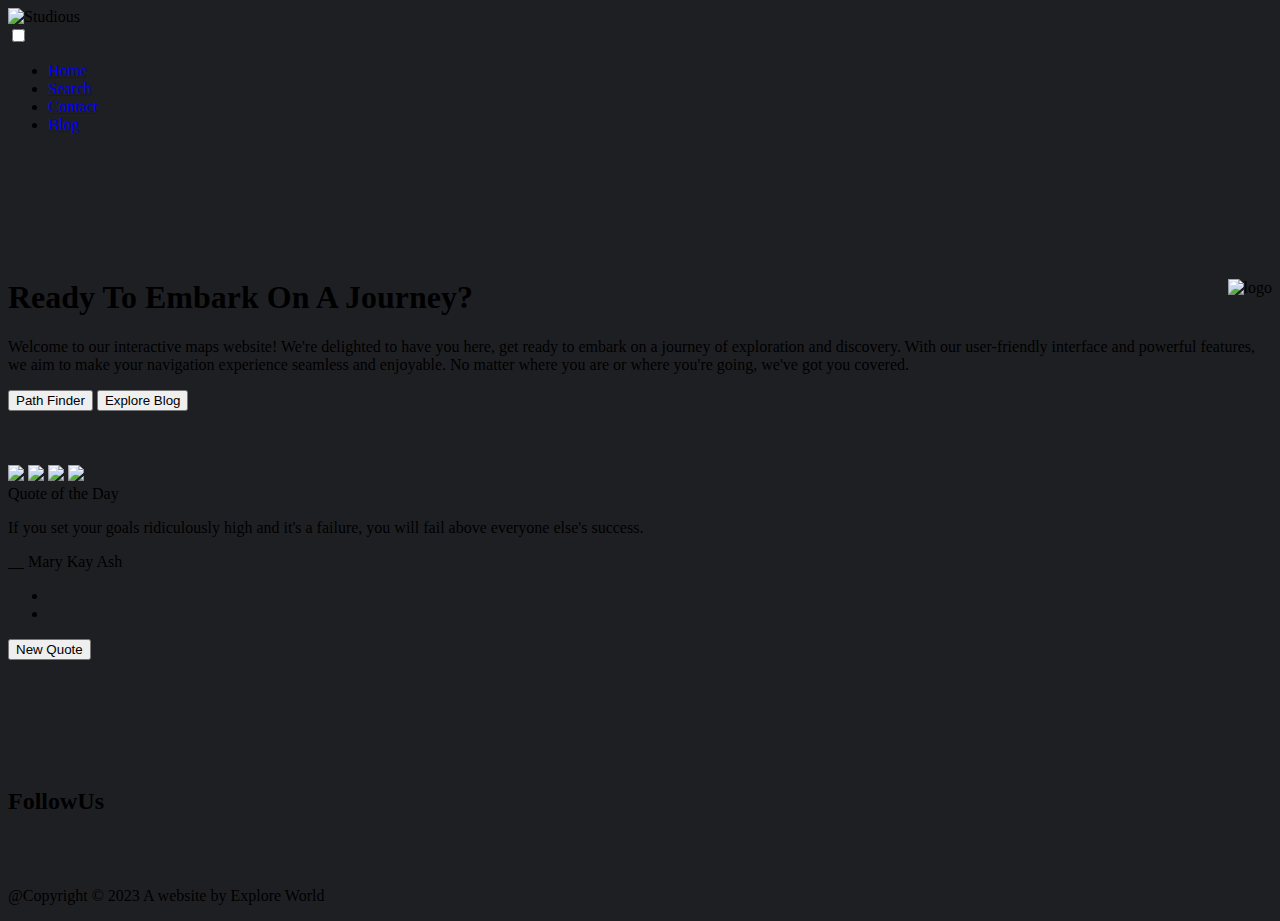
==== index.html @ 8f312e15 "Create index.html" ====
<!DOCTYPE html>
<html lang="en">

<head>
    <meta charset="UTF-8">
    <meta http-equiv="X-UA-Compatible" content="IE=edge">
    <meta name="viewport" content="width=device-width, initial-scale=1.0">
    <link rel="stylesheet" href="style.css">
    <link rel="stylesheet" href="style2.css">
    <link rel="shortcut icon" href="favicon.ico" type="image/x-icon">
    <script src="https://kit.fontawesome.com/d5a0df0f4c.js" crossorigin="anonymous"></script>
    <title>Studious</title>
</head>

<body class="body" style="background-color:#1e1f23;">

    <nav>
        <div class="logo">
            <div class="menu-bar-left">
                <img src="https://i.ibb.co/B37rdjX/logo.png" alt="Studious" width="40px">
                <!-- <a href="addijain.github.io/studious-senior">STUDIOUS</a> -->
            </div>
        </div>
        <input type="checkbox" id="click">
        <label for="click" class="menu-btn">
            <i class="fa fa-arrow-circle-o-down"></i>
        </label>
        <ul>
            <li><a href="index.html">Home</a></li>
            <li><a href="search.html">Search</a></li>
            <li><a href="contactUs.html">Contact</a></li>
            <li><a href="blog.html">Blog</a></li>
        </ul>
    </nav>
    <br><br>
    <br><br>
    <br><br>


<div class="p1">
    <div id="p1-img">
        <img align="right" src="https://i.ibb.co/kBXVG0F/logo.png" alt="logo" border="0" >
    </div>
        <div class="p1-a">
            <h1>Ready To Embark On A Journey?</h1>
        </div>
        <div class="p1-b">
            <p>Welcome to our interactive maps website! We're delighted to have you here, get ready to embark on a journey of exploration and discovery.
               With our user-friendly interface and powerful features, we aim to make your navigation experience seamless and enjoyable. No matter where you are or where you're going, we've got you covered.
             </p>
        </div>
        <div class="p1-c">
            <a href="search.html"><button>Path Finder</button></a>
            <a href="blog.html"><button>Explore Blog</button></a>
        </div>
    </div>
    <br>
    <br>
    <br>
    <section class="p1-h">
        <section class="section7">
            <div class="slideshow">
                <div class="slideshow-photos">
                    <img src="101.jpg">
                    <img src="102.jpg">
                    <img src="103.jpg">
                    <img src="104.png">
                </div>
            </div>
        </section>
    </section>
        <section class="p3">
            <div class="wrapper">
                <header>Quote of the Day</header>
                <div class="content">
                    <div class="quote-area">
                        <i class="fas fa-quote-left"></i>
                        <p class="quote">If you set your goals ridiculously high and it's a failure, you will fail above everyone else's success.</p>
                        <i class="fas fa-quote-right"></i>
                    </div>
                    <div class="author">
                        <span>__</span>
                        <span class="name">Mary Kay Ash</span>
                    </div>
                </div>
                <div class="buttons">
                    <div class="features">
                        <ul>
                            <li class="sound"><i class="fas fa-volume-up"></i></li>
                            <li class="copy"><i class="fas fa-copy"></i></li>
                        </ul>
                        <button>New Quote</button>
                    </div>
                </div>
            </div>
        </section>



    <br>
    <br>
    <br>
    <br>

    <footer>
        <div class="col-1">
            <img src="https://i.ibb.co/B37rdjX/logo.png" alt="" width="54px">
    
        </div>
        <br>
        <div class="col-2">
            <h2>FollowUs</h2>
            <div class="social-icons">
            <a href="https://www.youtube.com" target="_blank"><i class="fa-brands fa-twitter fa-2x"></i></a>
            <a href="https://www.instagram.com/always_studious/" target="_blank"><i class="fa-brands fa-instagram fa-2x"></i></a>
            <a href="https://github.com/AddiJain/studious-senior" target="_blank"><i class="fa-brands fa-github fa-2x"></i></a>
            <a href="https://t.me/studious_senior" target="_blank"><i class="fa-brands fa-telegram fa-2x"></i></a>
            </div>
            <br>
            <br>
            <div class="col-3">
                <p> @Copyright © 2023 A website by Explore World</p>
            </div>
    </footer>





    <script src="script1.js"></script>
    <script src="script2.js"></script>



</body>

</html>
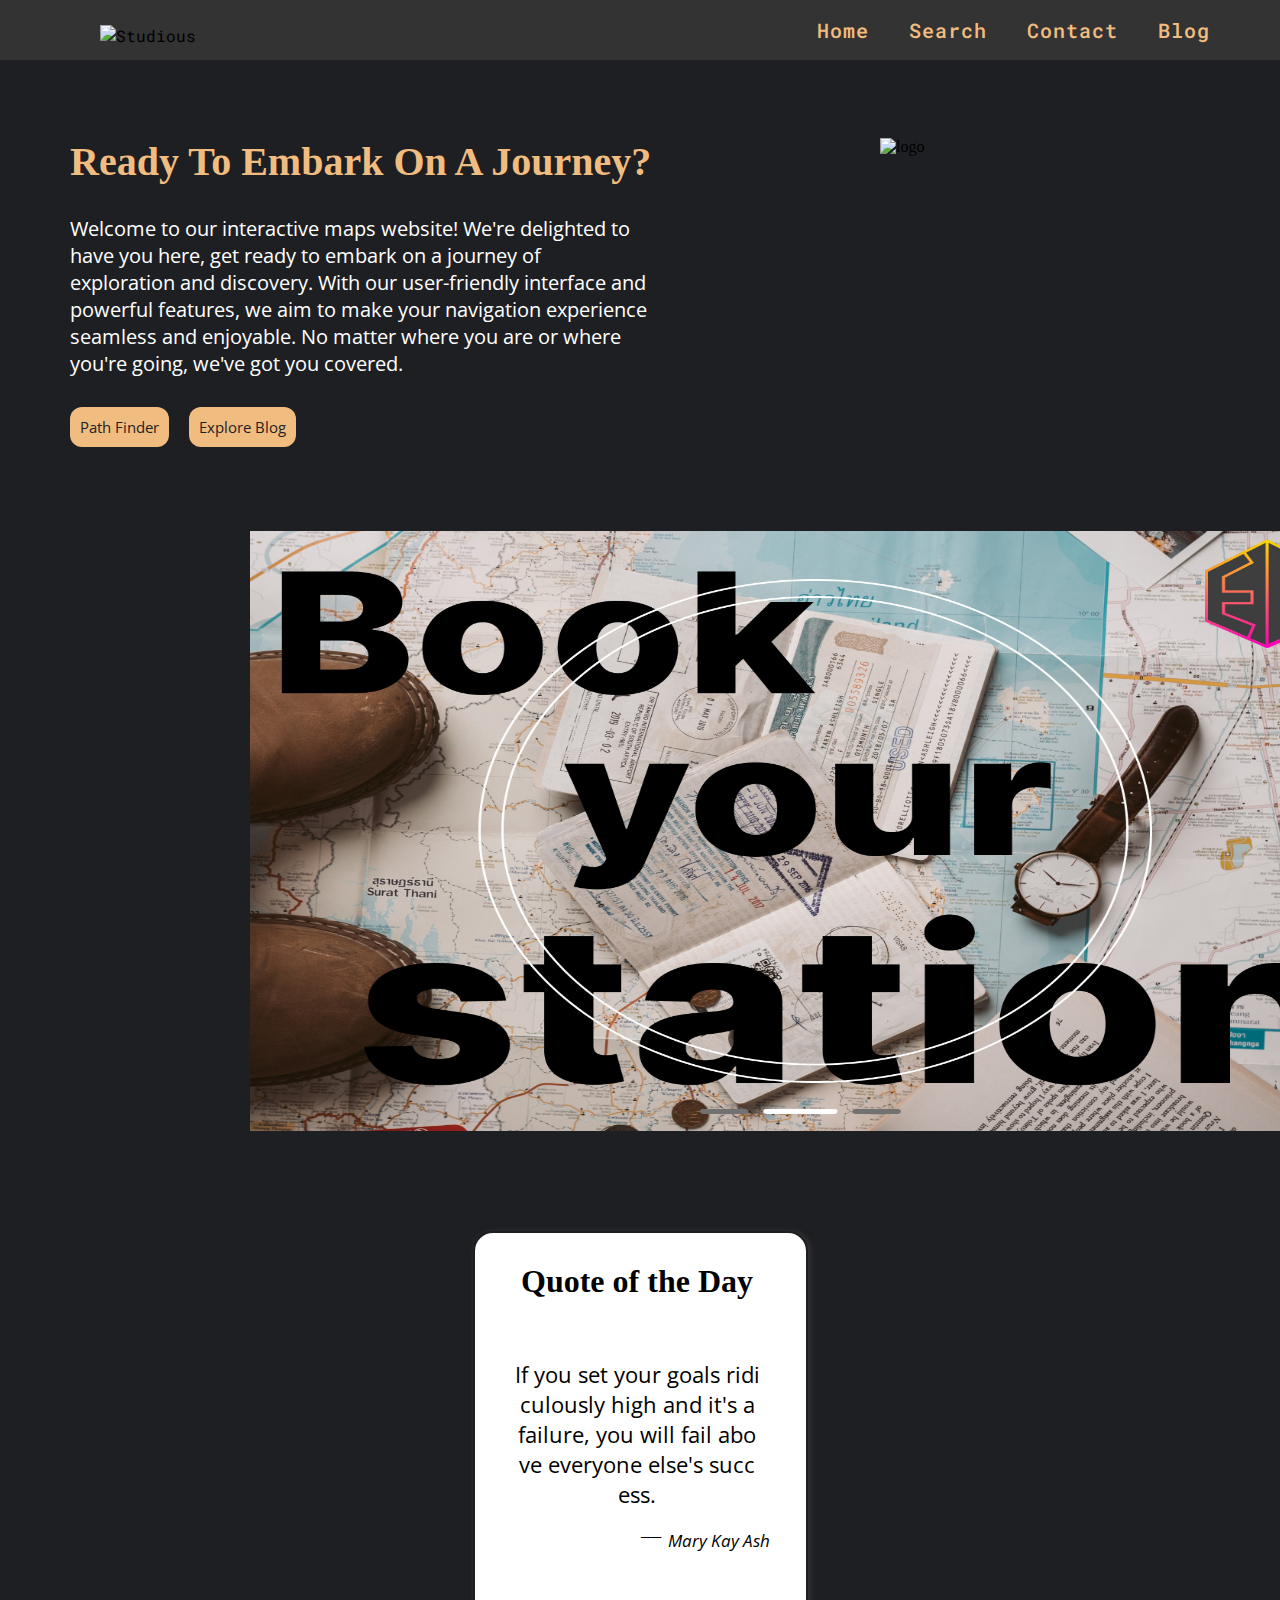
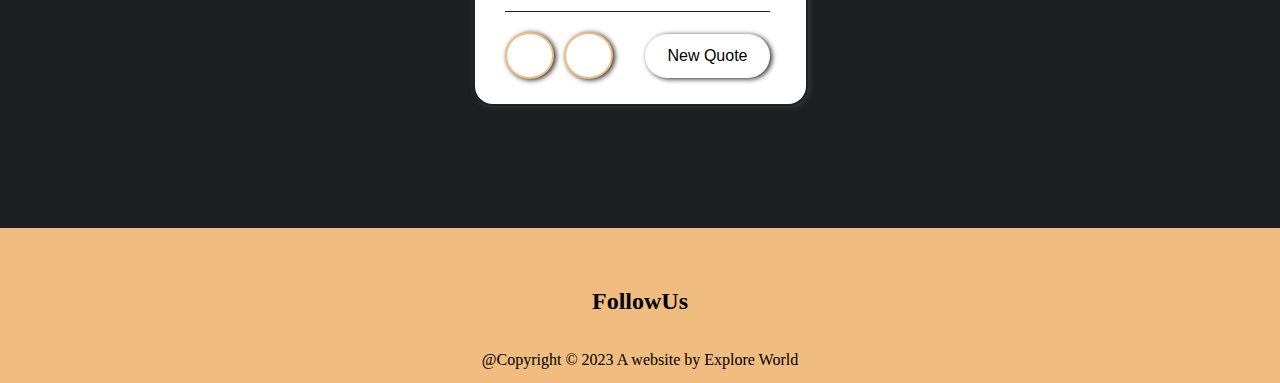
==== commit 7999b087: "Add files via upload" ====
--- a/index.html
+++ b/index.html
@@ -1,137 +1,137 @@
-<!DOCTYPE html>
-<html lang="en">
-
-<head>
-    <meta charset="UTF-8">
-    <meta http-equiv="X-UA-Compatible" content="IE=edge">
-    <meta name="viewport" content="width=device-width, initial-scale=1.0">
-    <link rel="stylesheet" href="style.css">
-    <link rel="stylesheet" href="style2.css">
-    <link rel="shortcut icon" href="favicon.ico" type="image/x-icon">
-    <script src="https://kit.fontawesome.com/d5a0df0f4c.js" crossorigin="anonymous"></script>
-    <title>Studious</title>
-</head>
-
-<body class="body" style="background-color:#1e1f23;">
-
-    <nav>
-        <div class="logo">
-            <div class="menu-bar-left">
-                <img src="https://i.ibb.co/B37rdjX/logo.png" alt="Studious" width="40px">
-                <!-- <a href="addijain.github.io/studious-senior">STUDIOUS</a> -->
-            </div>
-        </div>
-        <input type="checkbox" id="click">
-        <label for="click" class="menu-btn">
-            <i class="fa fa-arrow-circle-o-down"></i>
-        </label>
-        <ul>
-            <li><a href="index.html">Home</a></li>
-            <li><a href="search.html">Search</a></li>
-            <li><a href="contactUs.html">Contact</a></li>
-            <li><a href="blog.html">Blog</a></li>
-        </ul>
-    </nav>
-    <br><br>
-    <br><br>
-    <br><br>
-
-
-<div class="p1">
-    <div id="p1-img">
-        <img align="right" src="https://i.ibb.co/kBXVG0F/logo.png" alt="logo" border="0" >
-    </div>
-        <div class="p1-a">
-            <h1>Ready To Embark On A Journey?</h1>
-        </div>
-        <div class="p1-b">
-            <p>Welcome to our interactive maps website! We're delighted to have you here, get ready to embark on a journey of exploration and discovery.
-               With our user-friendly interface and powerful features, we aim to make your navigation experience seamless and enjoyable. No matter where you are or where you're going, we've got you covered.
-             </p>
-        </div>
-        <div class="p1-c">
-            <a href="search.html"><button>Path Finder</button></a>
-            <a href="blog.html"><button>Explore Blog</button></a>
-        </div>
-    </div>
-    <br>
-    <br>
-    <br>
-    <section class="p1-h">
-        <section class="section7">
-            <div class="slideshow">
-                <div class="slideshow-photos">
-                    <img src="101.jpg">
-                    <img src="102.jpg">
-                    <img src="103.jpg">
-                    <img src="104.png">
-                </div>
-            </div>
-        </section>
-    </section>
-        <section class="p3">
-            <div class="wrapper">
-                <header>Quote of the Day</header>
-                <div class="content">
-                    <div class="quote-area">
-                        <i class="fas fa-quote-left"></i>
-                        <p class="quote">If you set your goals ridiculously high and it's a failure, you will fail above everyone else's success.</p>
-                        <i class="fas fa-quote-right"></i>
-                    </div>
-                    <div class="author">
-                        <span>__</span>
-                        <span class="name">Mary Kay Ash</span>
-                    </div>
-                </div>
-                <div class="buttons">
-                    <div class="features">
-                        <ul>
-                            <li class="sound"><i class="fas fa-volume-up"></i></li>
-                            <li class="copy"><i class="fas fa-copy"></i></li>
-                        </ul>
-                        <button>New Quote</button>
-                    </div>
-                </div>
-            </div>
-        </section>
-
-
-
-    <br>
-    <br>
-    <br>
-    <br>
-
-    <footer>
-        <div class="col-1">
-            <img src="https://i.ibb.co/B37rdjX/logo.png" alt="" width="54px">
-    
-        </div>
-        <br>
-        <div class="col-2">
-            <h2>FollowUs</h2>
-            <div class="social-icons">
-            <a href="https://www.youtube.com" target="_blank"><i class="fa-brands fa-twitter fa-2x"></i></a>
-            <a href="https://www.instagram.com/always_studious/" target="_blank"><i class="fa-brands fa-instagram fa-2x"></i></a>
-            <a href="https://github.com/AddiJain/studious-senior" target="_blank"><i class="fa-brands fa-github fa-2x"></i></a>
-            <a href="https://t.me/studious_senior" target="_blank"><i class="fa-brands fa-telegram fa-2x"></i></a>
-            </div>
-            <br>
-            <br>
-            <div class="col-3">
-                <p> @Copyright © 2023 A website by Explore World</p>
-            </div>
-    </footer>
-
-
-
-
-
-    <script src="script1.js"></script>
-    <script src="script2.js"></script>
-
-
-
-</body>
-
-</html>
+<!DOCTYPE html>
+<html lang="en">
+
+<head>
+    <meta charset="UTF-8">
+    <meta http-equiv="X-UA-Compatible" content="IE=edge">
+    <meta name="viewport" content="width=device-width, initial-scale=1.0">
+    <link rel="stylesheet" href="style.css">
+    <link rel="stylesheet" href="style2.css">
+    <link rel="shortcut icon" href="favicon.ico" type="image/x-icon">
+    <script src="https://kit.fontawesome.com/d5a0df0f4c.js" crossorigin="anonymous"></script>
+    <title>Studious</title>
+</head>
+
+<body class="body" style="background-color:#1e1f23;">
+
+    <nav>
+        <div class="logo">
+            <div class="menu-bar-left">
+                <img src="https://i.ibb.co/B37rdjX/logo.png" alt="Studious" width="40px">
+                <!-- <a href="addijain.github.io/studious-senior">STUDIOUS</a> -->
+            </div>
+        </div>
+        <input type="checkbox" id="click">
+        <label for="click" class="menu-btn">
+            <i class="fa fa-arrow-circle-o-down"></i>
+        </label>
+        <ul>
+            <li><a href="index.html">Home</a></li>
+            <li><a href="search.html">Search</a></li>
+            <li><a href="contactUs.html">Contact</a></li>
+            <li><a href="blog.html">Blog</a></li>
+        </ul>
+    </nav>
+    <br><br>
+    <br><br>
+    <br><br>
+
+
+<div class="p1">
+    <div id="p1-img">
+        <img align="right" src="https://i.ibb.co/kBXVG0F/logo.png" alt="logo" border="0" >
+    </div>
+        <div class="p1-a">
+            <h1>Ready To Embark On A Journey?</h1>
+        </div>
+        <div class="p1-b">
+            <p>Welcome to our interactive maps website! We're delighted to have you here, get ready to embark on a journey of exploration and discovery.
+               With our user-friendly interface and powerful features, we aim to make your navigation experience seamless and enjoyable. No matter where you are or where you're going, we've got you covered.
+             </p>
+        </div>
+        <div class="p1-c">
+            <a href="search.html"><button>Path Finder</button></a>
+            <a href="blog.html"><button>Explore Blog</button></a>
+        </div>
+    </div>
+    <br>
+    <br>
+    <br>
+    <section class="p1-h">
+        <section class="section7">
+            <div class="slideshow">
+                <div class="slideshow-photos">
+                    <img src="101.jpg">
+                    <img src="102.jpg">
+                    <img src="103.jpg">
+                    <img src="104.png">
+                </div>
+            </div>
+        </section>
+    </section>
+        <section class="p3">
+            <div class="wrapper">
+                <header>Quote of the Day</header>
+                <div class="content">
+                    <div class="quote-area">
+                        <i class="fas fa-quote-left"></i>
+                        <p class="quote">If you set your goals ridiculously high and it's a failure, you will fail above everyone else's success.</p>
+                        <i class="fas fa-quote-right"></i>
+                    </div>
+                    <div class="author">
+                        <span>__</span>
+                        <span class="name">Mary Kay Ash</span>
+                    </div>
+                </div>
+                <div class="buttons">
+                    <div class="features">
+                        <ul>
+                            <li class="sound"><i class="fas fa-volume-up"></i></li>
+                            <li class="copy"><i class="fas fa-copy"></i></li>
+                        </ul>
+                        <button>New Quote</button>
+                    </div>
+                </div>
+            </div>
+        </section>
+
+
+
+    <br>
+    <br>
+    <br>
+    <br>
+
+    <footer>
+        <div class="col-1">
+            <img src="https://i.ibb.co/B37rdjX/logo.png" alt="" width="54px">
+    
+        </div>
+        <br>
+        <div class="col-2">
+            <h2>FollowUs</h2>
+            <div class="social-icons">
+            <a href="https://www.youtube.com" target="_blank"><i class="fa-brands fa-twitter fa-2x"></i></a>
+            <a href="https://www.instagram.com/always_studious/" target="_blank"><i class="fa-brands fa-instagram fa-2x"></i></a>
+            <a href="https://github.com/AddiJain/studious-senior" target="_blank"><i class="fa-brands fa-github fa-2x"></i></a>
+            <a href="https://t.me/studious_senior" target="_blank"><i class="fa-brands fa-telegram fa-2x"></i></a>
+            </div>
+            <br>
+            <br>
+            <div class="col-3">
+                <p> @Copyright © 2023 A website by Explore World</p>
+            </div>
+    </footer>
+
+
+
+
+
+    <script src="script1.js"></script>
+    <script src="script2.js"></script>
+
+
+
+</body>
+
+</html>--- a/style.css
+++ b/style.css
@@ -0,0 +1,842 @@
+/* For All */
+@import url('https://fonts.googleapis.com/css2?family=Bebas+Neue&display=swap');
+@import url('https://fonts.googleapis.com/css2?family=Open+Sans&display=swap');
+  @import url('https://fonts.googleapis.com/css2?family=Roboto+Mono:wght@300&display=swap');
+* {
+  margin: 0%;
+  padding: 0%;
+  box-sizing: border-box;
+}
+:root{
+  --primary-heading-text-color:#f1bc7f;
+  --secondary-heading-text-color:#f1bc7f;
+  --third-hover-button-color:#f1bc7f;
+  --forth-background-text-color:#1e1f23;
+  --fifth-black-text-color: black;
+  --seventh-background-color:black;
+  --sixth-box-shadow: 2px 1px 5px 0.2px  rgb(51, 51, 51);
+}
+
+/* HEADER - START */
+nav {
+  display: flex;
+  height: 60px;
+  width: 100%;
+  background: rgb(51, 51, 51);
+  align-items: center;
+  justify-content: space-between;
+  padding: 0 50px 0 100px;
+  flex-wrap: wrap;
+  position: fixed;
+  top: 0%;
+  font-family: 'Roboto Mono', monospace;
+}
+.menu-bar-left{
+  padding-top: 10px;
+}
+.logo a {
+  text-decoration: none;
+  color: var(--primary-heading-text-color);
+  font-size: 30px;
+  font-weight: 600;
+}
+
+nav ul {
+  display: flex;
+  flex-wrap: wrap;
+  list-style: none;
+}
+
+nav ul li {
+  margin: 0 5px;
+}
+
+nav ul li a {
+  color: var(--primary-heading-text-color);
+  text-decoration: none;
+  font-size: 20px;
+  font-weight: 530;
+  padding: 8px 15px;
+  border-radius: 5px;
+  letter-spacing: 1px;
+  transition: all 0.3s ease;
+}
+
+nav ul li a:hover {
+  color: var(--primary-heading-text-color);
+  text-decoration: underline;
+}
+
+nav .menu-btn i {
+  color: var(--primary-heading-text-color);
+  font-size: 22px;
+  cursor: pointer;
+  display: none;
+}
+
+input[type="checkbox"] {
+  display: none;
+}
+@media (max-width: 1000px) {
+  nav {
+    padding: 0 40px 0 50px;
+  }
+}
+
+@media (max-width: 920px) {
+  nav .menu-btn i {
+    display: block;
+  }
+
+  #click:checked~.menu-btn i::before {
+    content: "\f01b";
+  }
+
+  nav ul {
+    position: fixed;
+    top: 80px;
+    left: -100%;
+    background:  var(--forth-background-text-color);
+    height: 100vh;
+    width: 100%;
+    text-align: center;
+    display: block;
+    transition: all 0.3s ease;
+  }
+
+  #click:checked~ul {
+    left: 0;
+  }
+
+  nav ul li {
+    width: 100%;
+    margin: 40px 0;
+  }
+
+  nav ul li a {
+    width: 100%;
+    margin-left: -100%;
+    display: block;
+    font-size: 20px;
+    transition: 0.1s linear;
+  }
+
+  #click:checked~ul li a {
+    margin-left: 0px;
+  }
+
+  nav ul li a.active,
+  nav ul li a:hover {
+    background: none;
+    color: var(--primary-heading-text-color);
+  }
+}
+
+/* HEADER - END */
+
+/* HOME PAGE - START */
+
+.body button {
+  color: var(--primary-heading-text-color);
+}
+
+.p1-h{
+  width: 200px;
+  height: 650px;
+}
+.slideshow{
+  margin-right: 200px;
+  margin-left: 250px;
+}
+.slideshow img{
+  width: 1100px;
+  height: 600px;
+}
+.p1-a {
+  display: flex;
+  font-size: 30px;
+  width: 50%;
+  margin: 30px;
+  padding-left: 40px;
+  color: var(--secondary-heading-text-color);
+}
+.p1-a h1{
+  font-family: 'Times New Roman';
+  font-weight: 800;
+}
+.p1-b {
+  display: flex;
+  width: 50%;
+  font-size: 20px;
+  margin: 30px;
+  padding-left: 40px;
+  font-family: 'Open Sans', sans-serif;
+  color: #fff;
+}
+
+.p1-c {
+  display: flex;
+  width: 50%;
+  gap: 20px;
+  margin: 30px;
+  padding-left: 40px;
+  font-family: 'Open Sans', sans-serif;
+}
+
+.p1-c button {
+  font-size: 15px;
+  padding: 10px;
+  background-color: var(--primary-heading-text-color);
+  border: 2px var(--primary-heading-text-color);
+  border-radius: 12px;
+  font-family: 'Open Sans', sans-serif;
+  color:  var(--forth-background-text-color);
+}
+.p1-c button:hover {
+  background-color: var(--third-hover-button-color);
+  cursor: pointer;
+}
+.p1 h1 {
+  font-size: 40px;
+}
+
+.p1 h4 {
+  font-size: 30px;
+}
+
+.p1 img {
+  height: 220px;
+  width: 300px;
+}
+
+#p1-img {
+  padding-right: 100px;
+}
+
+.box-1 button {
+  width: 100px;
+  height: 40px;
+  font-size: 15px;
+  padding: 10px;
+  border: 2px var(--primary-heading-text-color);
+  border-radius: 12px;
+  color:  var(--forth-background-text-color);
+}
+.box-1 button:hover{
+  background-color:  var(--third-hover-button-color);
+  cursor: pointer;
+}
+.p2{
+  align-items: center;
+  text-align: center;
+  display: flex;
+  display: flex;
+  flex-wrap: wrap;
+  justify-content: center;
+  justify-content: space-evenly;
+  flex-direction: row;
+  column-gap: 5px;
+  row-gap: 10px;
+  height: auto;
+}
+.box4{
+  background-color:  var(--forth-background-text-color);
+  border: 8px solid  var(--forth-background-text-color);
+  box-shadow: var(--sixth-box-shadow);
+  border-radius: 8px;
+  margin-top: 40px;
+  height: auto;
+  width: 350px;
+  text-align: center;
+  margin-bottom: 40px;
+  padding-top: 10px;
+  font-family: 'Open Sans', sans-serif;
+}
+.box4 button {
+  background-color: var(--primary-heading-text-color);
+  border: var(--fifth-black-text-color);
+  border-radius: 20px;
+  width: 200px;
+  padding: 4px;
+  font-size: 15px;
+  color:  var(--forth-background-text-color);
+  font-weight: 400px;
+}
+.box4 button:hover{
+  background-color:  var(--third-hover-button-color);
+  cursor: pointer;
+}
+/* HOME PAGE - END */
+
+
+
+
+/* QUOTE PAGE - START */
+.p3 {
+  padding-left: 430px;
+  padding-top: -200px;
+  display: flex;
+}
+
+.wrapper {
+  width: 335px;
+  background-color: #fff;
+  padding: 30px 30px 25px;
+  box-shadow: var(--sixth-box-shadow);
+  border: var(--forth-background-text-color) solid 2px;
+  border-radius: 20px;
+}
+
+header,
+.content :where(i, p, span) {
+  color:  var(--fifth-black-text-color);
+}
+
+.wrapper header {
+  font-size: 32px;
+  font-weight: 550;
+  text-align: center;
+  color:  var(--fifth-black-text-color);
+}
+
+.wrapper .content {
+  margin: 34px 0;
+  font-family: 'Open Sans', sans-serif;
+}
+
+.content .quote-area {
+  display: flex;
+  justify-content: center;
+}
+
+.quote-area i {
+  font-size: 15px;
+}
+
+.quote-area i:first-child {
+  margin: 3px 10px 0 0;
+}
+
+.quote-area i:last-child {
+  display: flex;
+  margin: 0 0 3px 10px;
+  align-items: flex-end;
+}
+
+.quote-area .quote {
+  font-size: 22px;
+  text-align: center;
+  word-break: break-all;
+}
+
+.content .author {
+  display: flex;
+  font-size: 17px;
+  margin-top: 20px;
+  font-style: italic;
+  justify-content: flex-end;
+}
+
+.author span:first-child {
+  margin: -7px 5px 0 0;
+  font-family: monospace;
+}
+
+.wrapper .buttons {
+  border-top: 1px solid  var(--forth-background-text-color);
+}
+
+.buttons .features {
+  display: flex;
+  margin-top: 20px;
+  align-items: center;
+  justify-content: space-between;
+}
+
+.features ul {
+  display: flex;
+}
+
+.features ul li {
+  margin: 0 5px;
+  height: 47px;
+  width: 49px;
+  display: flex;
+  cursor: pointer;
+  color: var(--primary-heading-text-color);
+  list-style: none;
+  border-radius: 50%;
+  align-items: center;
+  justify-content: center;
+  border: 2px solid var(--primary-heading-text-color);
+  transition: all 0.3s ease;
+}
+
+.features ul li:hover {
+  color:  var(--forth-background-text-color);
+  background: #fff;
+}
+
+.features ul li:first-child {
+  margin-left: 0;
+}
+
+.features ul .speech.active {
+  pointer-events: none;
+}
+
+.features button {
+  border: none;
+  color:  var(--fifth-black-text-color);
+  outline: none;
+  font-size: 16px;
+  cursor: pointer;
+  padding: 13px 22px;
+  border-radius: 30px;
+  background: #fff;
+  box-shadow: var(--sixth-box-shadow); 
+}
+.features button:hover{
+  background-color: #fff;
+  cursor: pointer;
+}
+button.loading {
+  opacity: 0.7;
+  pointer-events: none;
+}
+
+::selection {
+  color:  var(--forth-background-text-color);
+}
+
+.wrapper {
+  margin: 50px;
+  display: grid;
+  gap: 25px;
+  grid-template-columns: repeat(auto-fill, 265px);
+}
+
+.wrapper li {
+  height: 250px;
+  list-style: none;
+  border-radius: 5px;
+  padding: 15px 20px 20px;
+  background:  #fff;
+  box-shadow: var(--sixth-box-shadow); 
+}
+
+
+/* QUOTE PAGE - END */
+
+
+
+
+
+
+/* CONTACT US PAGE - START */
+.con{
+  text-align: center;
+  padding-bottom: 50px;
+  margin-left: 200px;
+  margin-right: 200px;
+  border:  var(--third-hover-button-color);
+  border-radius: 20px;
+  box-shadow: var(--sixth-box-shadow);
+  vertical-align: middle;
+}
+.con h1{
+  font-size: 30px;
+  font-weight: 600;
+}
+.con img{
+  width: 300px;
+  height: 220px;
+}
+.icons i{
+  padding: 20px;
+}
+
+/* CONTACTUS PAGE END */
+
+
+
+
+/* BLOG PAGE - START */
+.blog{
+  display: flex;
+  justify-content: center;
+  align-content: center;
+  margin: 20px;
+  flex-wrap: wrap;
+  justify-content: space-around;
+}
+label{
+  display: inline-block;
+  margin-top: 15px;
+  font-weight: 600px;
+  color:  var(--third-hover-button-color);
+  text-decoration: underline;
+  cursor: pointer;
+}
+.blo-1{
+  border: 8px solid  #1e1f23;
+  border-radius: 20px;
+  box-shadow: #1e1f23;
+  padding: 20px;
+  width: 700px;
+  margin: 20px;
+  background-color: #fff;
+}
+.blo-1 h2{
+  margin-bottom: 20px;
+  text-transform: uppercase;
+  letter-spacing: 1px;
+}
+.blo-1 p{
+  line-height: 1.4;
+  text-align: center;
+}
+#check{
+  display: none;
+}
+.blo-1a{
+  display: none;
+  transition: 0.5s linear;
+}
+
+#check:checked ~ .blo-1a{
+  display: block;
+}
+#check:checked ~ label{
+  visibility: hidden;
+}
+#check:checked ~ label::after{
+  content:'Show Less';
+  display: block;
+  visibility: visible;
+}
+/* .blo-2{
+  border: 8px solid #fff;
+  border-radius: 20px;
+  box-shadow: 3px 2px 6px 1px rgb(51, 51, 51);
+  padding: 20px;
+  width: 700px;
+  margin: 20px;
+}
+.blo-2 h2{
+  margin-bottom: 20px;
+  text-transform: uppercase;
+  letter-spacing: 1px;
+}
+.blo-2 p{
+  line-height: 1.4;
+  text-align: center;
+}
+#check2{
+  display: none;
+}
+.blo-2a{
+  display: none;
+  transition: 0.5s linear;
+}
+#check2:checked ~ .blo-2a{
+  display: block;
+}
+#check2:checked ~ label{
+  visibility: hidden;
+}
+#check2:checked ~ label::after{
+  content:'Show Less';
+  display: block;
+  visibility: visible;
+} */
+/* BLOG PAGE - END */
+
+
+
+/* LECTUR AND NOTES PAGE - START */
+.body1 {
+  margin: 0%;
+  padding: 0%;
+  box-sizing: border-box;
+}
+
+.body1 h1 {
+  font-size: 40px;
+  text-align: center;
+  font-family: 'Times New Roman';
+  font-weight: 800;
+  color: var(--secondary-heading-text-color);
+}
+
+.body1 h2 {
+  font-size: 26px;
+  text-align: center;
+  font-family: 'Times New Roman';
+  font-weight: 800;
+  color: var(--secondary-heading-text-color);
+}
+
+.body2 {
+  margin: 0%;
+  padding: 0%;
+  box-sizing: border-box;
+  background-color:  var(--forth-background-text-color);
+  font-family: 'Open Sans', sans-serif;
+}
+
+.bo h1 {
+  font-size: 40px;
+  text-align: center;
+  background-color:  var(--forth-background-text-color);
+  font-family: 'Times New Roman';
+  font-weight: 800;
+  color: var(--secondary-heading-text-color);
+}
+
+.bo h2 {
+  font-size: 26px;
+  text-align: center;
+  background-color:  var(--forth-background-text-color);
+  font-family: 'Times New Roman';
+  font-weight: 800;
+  color: var(--secondary-heading-text-color);
+}
+
+.container1 {
+  background-color:  var(--forth-background-text-color);
+  display: flex;
+  flex-wrap: wrap;
+  justify-content: center;
+  justify-content: space-evenly;
+  flex-direction: row;
+  column-gap: 5px;
+  row-gap: 10px;
+  height: auto;
+}
+.container1 p{
+  padding: 0px 20px 0px;
+  line-height: 1.6rem;
+}
+.container2 {
+  background-color:  var(--forth-background-text-color);
+  /* display: flex;
+  flex-wrap: wrap;
+  justify-content: center;
+  flex-direction: row;
+  column-gap: 50px;
+  row-gap: 1000px;
+  justify-content: center;
+  justify-items: center; */
+}
+.container2 span{
+  line-height: 1.6rem;
+}
+.box {
+  background-color:  var(--forth-background-text-color);
+  border: 8px solid  var(--forth-background-text-color);
+  box-shadow: var(--sixth-box-shadow);
+  border-radius: 8px;
+  margin-top: 40px;
+  height: auto;
+  width: 350px;
+  text-align: center;
+  margin-bottom: 40px;
+  padding-bottom: 20px;
+  font-family: 'Open Sans', sans-serif;
+}
+.box-3 {
+  background-color:  var(--forth-background-text-color);
+  border: 8px solid  var(--forth-background-text-color);
+  box-shadow: var(--sixth-box-shadow);
+  border-radius: 8px;
+  margin-top: 40px;
+  height: auto;
+  width: 350px;
+  text-align: center;
+  margin-bottom: 40px;
+  padding-bottom: 20px;
+  font-family: 'Open Sans', sans-serif;
+}
+.box img {
+  margin: 15px;
+  height: 180px;
+  max-width: 92%;
+}
+
+.box button {
+  background-color: var(--primary-heading-text-color);
+  border:  var(--fifth-black-text-color);
+  border-radius: 20px;
+  width: 200px;
+  padding: 4px;
+  font-size: 15px;
+  color:  var(--forth-background-text-color);
+  font-weight: 400px;
+}
+.box-3 button {
+  background-color: var(--primary-heading-text-color);
+  border:  var(--fifth-black-text-color);
+  border-radius: 20px;
+  width: 200px;
+  padding: 4px;
+  font-size: 15px;
+  color:  var(--forth-background-text-color);
+  font-weight: 400px;
+}
+#box-img{
+  display: block;
+}
+.box button:hover {
+  cursor: pointer;
+  background-color:  var(--third-hover-button-color);
+}
+.box1 button{
+  width: 150px;
+  height: 60px;
+  font-size: 16px;
+  font-weight: bold;
+  font-family: sans-serif;
+}
+.box1 h1{
+  background-color: #fff;
+  color: black;
+}
+.box1 h2{
+  background-color: #fff;
+  color: black;
+}
+.box1 {
+  background-color:  var(--forth-background-text-color);
+  border-radius: 20px;
+  box-shadow: var(--sixth-box-shadow);
+  margin: 5px;
+  margin-top: 40px;
+  height: 720px;
+  width: 900px;
+  text-align: center;
+  margin-bottom: 40px;
+  padding-top: 20px;
+  padding-bottom: 20px;
+  background-color: #fff;
+  margin-left: 300px;
+}
+.box2 {
+  background-color:  var(--forth-background-text-color);
+  border-radius: 20px;
+  box-shadow: var(--sixth-box-shadow);
+  margin: 5px;
+  margin-top: 40px;
+  height: 500px;
+  width: 900px;
+  text-align: center;
+  margin-bottom: 40px;
+  padding-top: 20px;
+  padding-bottom: 20px;
+  background-color: #fff;
+  margin-left: 300px;
+}
+.box3 {
+  background-color:  var(--forth-background-text-color);
+  border-radius: 20px;
+  box-shadow: var(--sixth-box-shadow);
+  margin: 5px;
+  margin-top: 40px;
+  height: 400px;
+  width: 900px;
+  text-align: center;
+  padding: 100px;
+  padding-top: 20px;
+  padding-bottom: 20px;
+  background-color: #fff;
+  margin-left: 300px;
+  font-size: 22px;
+}
+.box4 {
+  background-color:  var(--forth-background-text-color);
+  border-radius: 20px;
+  box-shadow: var(--sixth-box-shadow);
+  margin: 5px;
+  margin-top: 40px;
+  height: 350px;
+  width: 900px;
+  text-align: center;
+  padding: 100px;
+  padding-top: 20px;
+  padding-bottom: 20px;
+  background-color: #fff;
+  margin-left: 300px;
+  font-size: 22px;
+}
+.box5 {
+  background-color:  var(--forth-background-text-color);
+  border-radius: 20px;
+  box-shadow: var(--sixth-box-shadow);
+  margin: 5px;
+  margin-top: 40px;
+  height: 350px;
+  width: 900px;
+  text-align: center;
+  padding: 100px;
+  padding-top: 20px;
+  padding-bottom: 20px;
+  background-color: #fff;
+  margin-left: 300px;
+  font-size: 22px;
+}
+.box1 button:hover {
+  cursor: pointer;
+  background-color: var(--third-hover-button-color);
+}
+.box1 button {
+  text-align: center;
+  background-color: var(--primary-heading-text-color);
+  border:  var(--fifth-black-text-color);
+  border-radius: 20px;
+  width: 150px;
+  padding: 8px;
+  font-size: 16px;
+  color:  var(--forth-background-text-color);
+}
+
+/* LECTURE AND NOTES PAGE - END */
+
+
+
+
+
+/* FOOTER PAGE - START */
+footer {
+  width: 100%;
+  text-align: center;
+  background-color: var(--primary-heading-text-color);
+  height: auto;
+  padding: 4px;
+  color:  var(--fifth-black-text-color);
+}
+footer h2{
+  background-color: var(--primary-heading-text-color);
+}
+footer a {
+  text-decoration: none;
+  color: none;
+}
+
+footer a:visited {
+  text-decoration: none;
+}
+
+.col-1 {
+  padding-top: 10px;
+}
+
+.col-2 {
+  padding-top: 10px;
+}
+
+.col-3 {
+  padding-bottom: 10px;
+}
+
+
+/* FOOTER PAGE - END */--- a/style2.css
+++ b/style2.css
@@ -0,0 +1,120 @@
+@media(max-width: 899px) and (min-width:100px) {
+    #p1-img {
+      display: none;
+    }
+  
+    .p1 {
+      align-content: center;
+      padding: 0%;
+      margin: 0%;
+    }
+  
+    .p1-a {
+      width: 100%;
+      padding: 20px;
+      margin: 0%;
+    }
+  
+    .p1-b {
+      width: 100%;
+      padding: 20px;
+      margin: 0%;
+    }
+  
+    .p1-c {
+      width: 100%;
+      padding: 20px;
+      margin: 0%;
+    }
+    .box4{
+      padding: 10px;
+    }
+    .p2{
+      align-content: center;
+      align-items: center;
+      margin: 0px 14px 0px;
+    }
+  }
+
+@media (max-width: 660px) {
+    .wrapper {
+      margin: 15px;
+      gap: 15px;
+      grid-template-columns: repeat(auto-fill, 100%);
+    }
+  }
+  
+@media (max-width:1900px) {
+    .p3 {
+      padding: 0px 0px 0px 0px;
+      justify-content: center;
+    }
+  
+    .wrapper {
+      align-items: center;
+      vertical-align: center;
+    }
+  }
+
+
+@media(max-width: 899px) and (min-width:100px) {
+    .container1{
+      align-items: center;
+      align-content: center;
+      margin: 0px 14px 0px;
+    }
+    .container1 h1{
+        padding: 0px 14px 0px;
+    }
+    .container2{
+      align-items: center;
+      align-content: center;
+      margin: 0px 14px 0px;
+    }
+    .bo h1{
+        padding: 0px 15px 0px;
+    }
+  }
+
+
+@media (max-width:562px) {
+    .foot {
+      width: 562px;
+    }
+  }
+  .fa-instagram{
+    color:  var(--fifth-black-text-color);
+  }
+  .fa-github{
+    color:  var(--fifth-black-text-color);
+  }
+  .fa-twitter{
+    color:  var(--fifth-black-text-color);
+  }
+  .fa-telegram{
+    color:  var(--fifth-black-text-color);
+  }
+  .fa-instagram ::after{
+    color:  var(--fifth-black-text-color);
+  }
+  .fa-github ::after{
+    color:  var(--fifth-black-text-color);
+  }
+  .fa-twitter ::after{
+    color:  var(--fifth-black-text-color);
+  }
+  .fa-telegram ::after{
+    color:  var(--fifth-black-text-color);
+  }
+  .fa-instagram :visited{
+    color:  var(--fifth-black-text-color);
+  }
+  .fa-github :visited{
+    color:  var(--fifth-black-text-color);
+  }
+  .fa-twitter :visited{
+    color:  var(--fifth-black-text-color);
+  }
+  .fa-telegram :visited{
+    color:  var(--fifth-black-text-color);
+  }